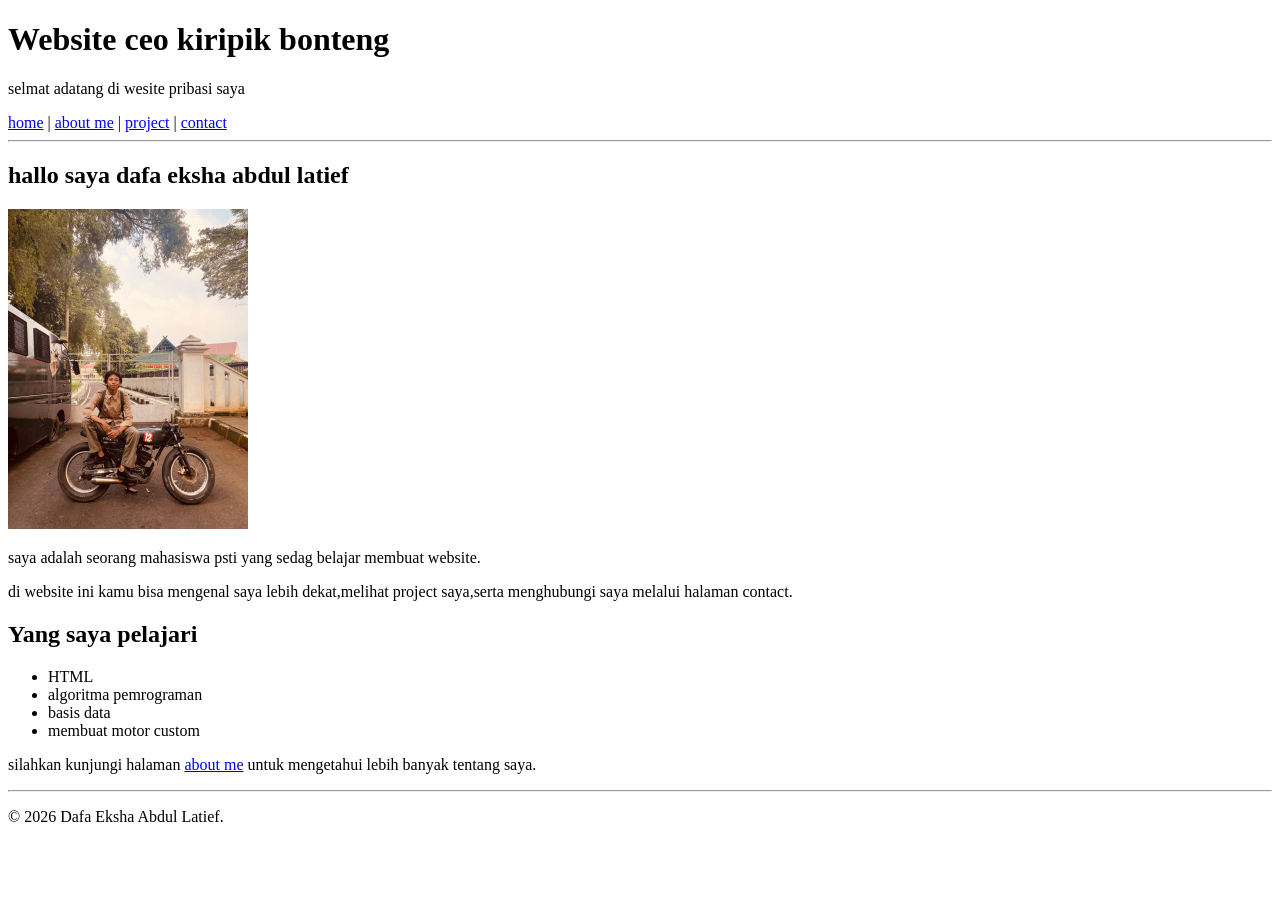
==== index.html @ a80f3691 "commit kedua" ====
<!doctype html>
<html lang="id">
  <head>
    <meta charset="UTF-8" />
    <title>home</title>
  </head>
  <body>
    <h1>Website ceo kiripik bonteng</h1>
    <p>selmat adatang di wesite pribasi saya</p>
    <nav>
      <a href="index.html">home</a> | <a href="about me.html">about me</a> |
      <a href="project.html">project</a> |
      <a href="contact.html">contact</a>
    </nav>
    <hr />
    <h2 id="tentang">hallo saya dafa eksha abdul latief</h2>
  </body>
</html>
<html lang="id">
  <head>
    <meta charset="UTF-8" />
    <title>Menampilkan Gambar</title>
  </head>
  <body>
    <img
      src="assets\dafa ganteng.jpeg"
      alt="Foto profil mahasiswa"
      width="240"
    />
    <p>
      saya adalah seorang mahasiswa psti yang sedag belajar membuat website.
    </p>
    <p>
      di website ini kamu bisa mengenal saya lebih dekat,melihat project
      saya,serta menghubungi saya melalui halaman contact.
    </p>
    <h2>Yang saya pelajari</h2>
    <ul>
      <li>HTML</li>
      <li>algoritma pemrograman</li>
      <li>basis data</li>
      <li>membuat motor custom</li>
    </ul>
    <p>
      silahkan kunjungi halaman <a href="about me.html">about me</a> untuk
      mengetahui lebih banyak tentang saya.
    </p>
    <hr />
    <p>© 2026 Dafa Eksha Abdul Latief.</p>
  </body>
</html>
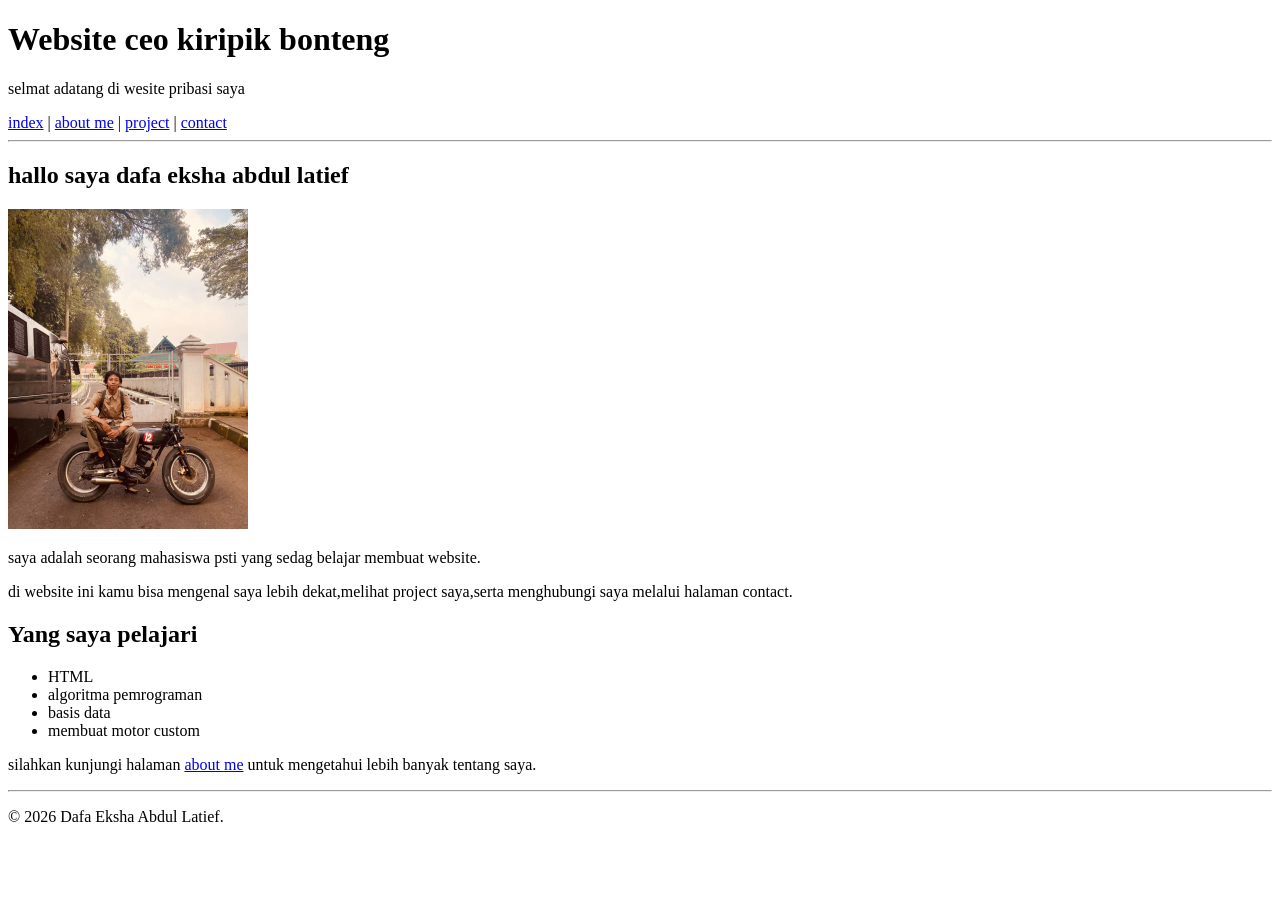
==== commit 799900bc: "commit pertama" ====
--- a/index.html
+++ b/index.html
@@ -8,7 +8,7 @@
     <h1>Website ceo kiripik bonteng</h1>
     <p>selmat adatang di wesite pribasi saya</p>
     <nav>
-      <a href="index.html">home</a> | <a href="about me.html">about me</a> |
+      <a href="index.html">index</a> | <a href="about me.html">about me</a> |
       <a href="project.html">project</a> |
       <a href="contact.html">contact</a>
     </nav>
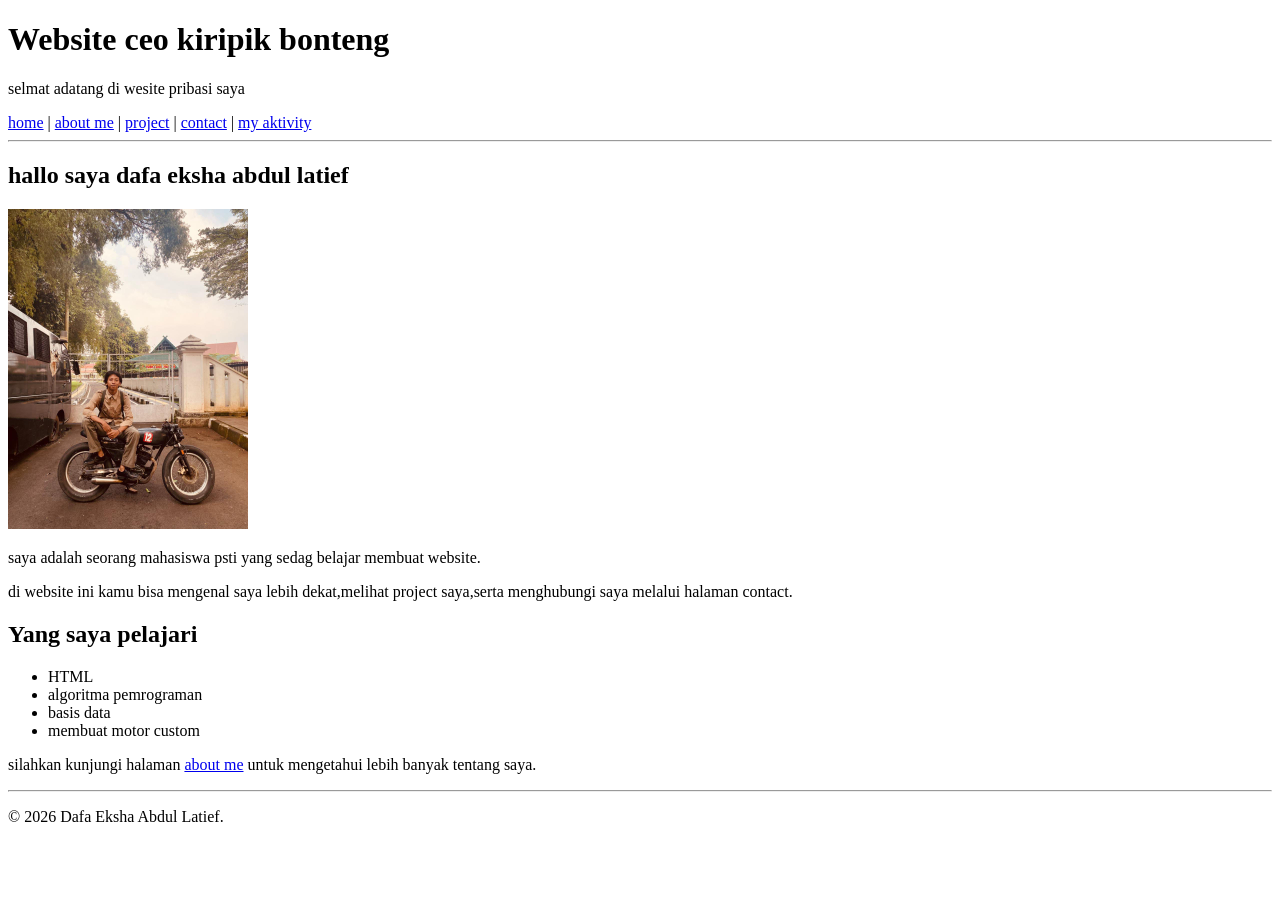
==== commit 9f0579b6: "my journey" ====
--- a/index.html
+++ b/index.html
@@ -8,9 +8,9 @@
     <h1>Website ceo kiripik bonteng</h1>
     <p>selmat adatang di wesite pribasi saya</p>
     <nav>
-      <a href="index.html">index</a> | <a href="about me.html">about me</a> |
-      <a href="project.html">project</a> |
-      <a href="contact.html">contact</a>
+      <a href="index.html">home</a> | <a href="about me.html">about me</a> |
+      <a href="project.html">project</a> | <a href="contact.html">contact</a> |
+      <a href="my aktivity.html">my aktivity</a>
     </nav>
     <hr />
     <h2 id="tentang">hallo saya dafa eksha abdul latief</h2>
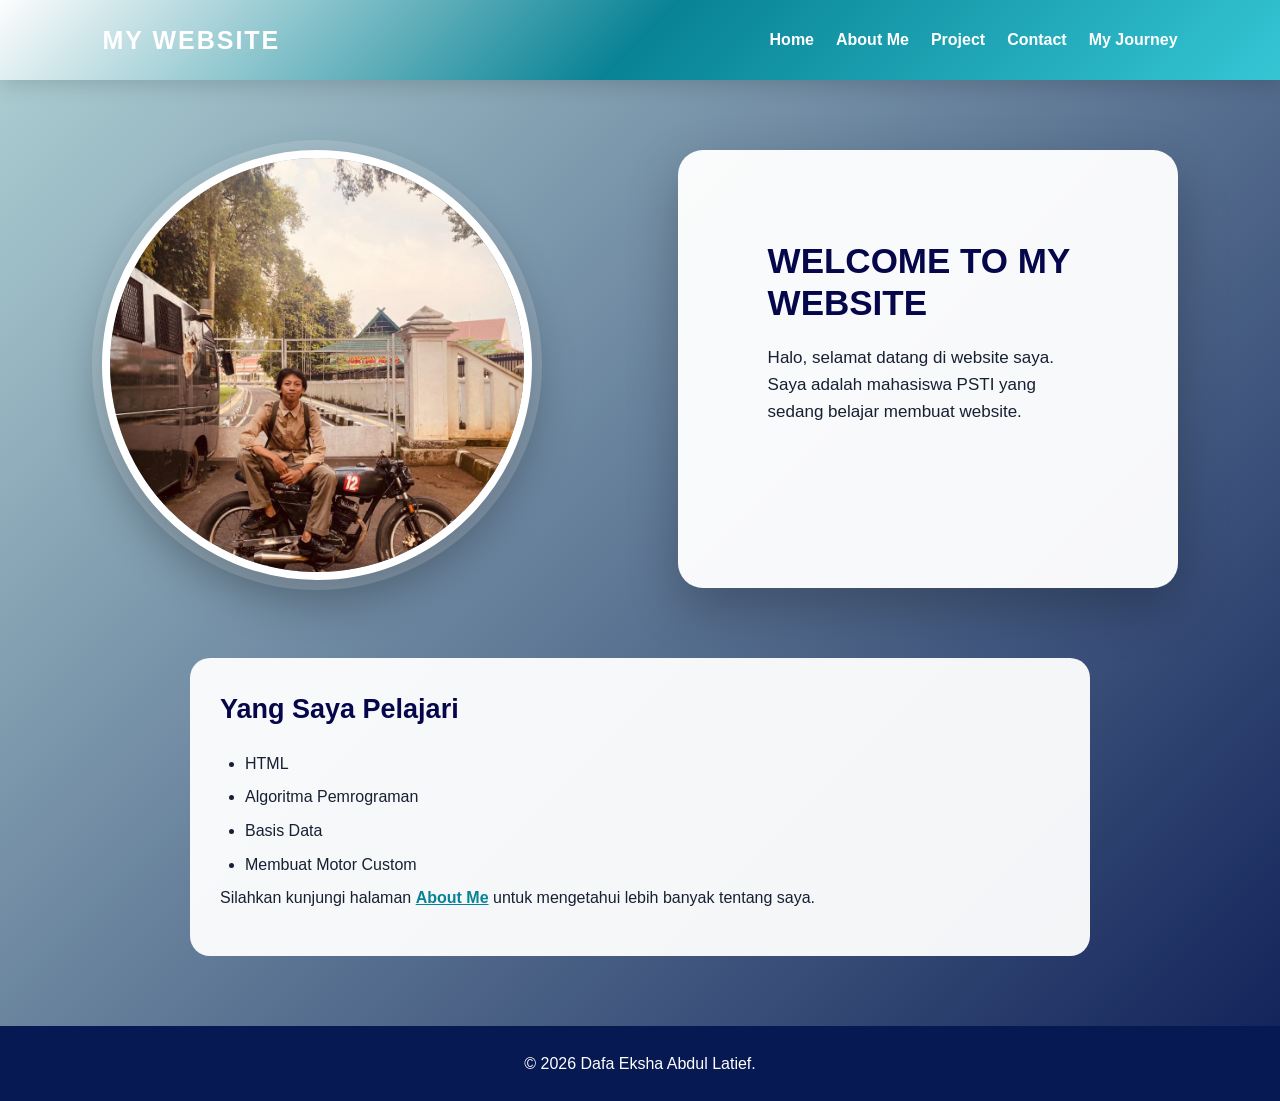
==== commit 9a47aff3: "update HTML da CSS" ====
--- a/index.html
+++ b/index.html
@@ -1,51 +1,61 @@
-<!doctype html>
+<!DOCTYPE html>
 <html lang="id">
-  <head>
-    <meta charset="UTF-8" />
-    <title>home</title>
-  </head>
-  <body>
-    <h1>Website ceo kiripik bonteng</h1>
-    <p>selmat adatang di wesite pribasi saya</p>
-    <nav>
-      <a href="index.html">home</a> | <a href="about me.html">about me</a> |
-      <a href="project.html">project</a> | <a href="contact.html">contact</a> |
-      <a href="my aktivity.html">my aktivity</a>
-    </nav>
-    <hr />
-    <h2 id="tentang">hallo saya dafa eksha abdul latief</h2>
-  </body>
-</html>
-<html lang="id">
-  <head>
-    <meta charset="UTF-8" />
-    <title>Menampilkan Gambar</title>
-  </head>
-  <body>
-    <img
-      src="assets\dafa ganteng.jpeg"
-      alt="Foto profil mahasiswa"
-      width="240"
-    />
-    <p>
-      saya adalah seorang mahasiswa psti yang sedag belajar membuat website.
-    </p>
-    <p>
-      di website ini kamu bisa mengenal saya lebih dekat,melihat project
-      saya,serta menghubungi saya melalui halaman contact.
-    </p>
-    <h2>Yang saya pelajari</h2>
-    <ul>
-      <li>HTML</li>
-      <li>algoritma pemrograman</li>
-      <li>basis data</li>
-      <li>membuat motor custom</li>
-    </ul>
-    <p>
-      silahkan kunjungi halaman <a href="about me.html">about me</a> untuk
-      mengetahui lebih banyak tentang saya.
-    </p>
-    <hr />
-    <p>© 2026 Dafa Eksha Abdul Latief.</p>
-  </body>
-</html>
+<head>
+    <meta charset="UTF-8">
+    <meta name="viewport" content="width=device-width, initial-scale=1.0">
+    <title>Website Dafa</title>
+    <link rel="stylesheet" href="style.css">
+</head>
+<body>
+
+    <header>
+        <h1>MY WEBSITE</h1>
+
+        <nav>
+            <a href="index.html">Home</a>
+            <a href="about me.html">About Me</a>
+            <a href="project.html">Project</a>
+            <a href="contact.html">Contact</a>
+            <a href="my aktivity.html">My Journey</a>
+        </nav>
+    </header>
+    <main class="home">
+
+        <div class="container">
+            <div class="foto">
+                <img 
+                    src="assets/dafa ganteng.jpeg" 
+                    alt="Foto Dafa">
+                
+            </div>
+            <div class="card">
+                <h2>WELCOME TO MY WEBSITE</h2>
+                <p>
+                    Halo, selamat datang di website saya.
+                    Saya adalah mahasiswa PSTI yang sedang
+                    belajar membuat website.
+                </p>
+            </div>
+
+        </div>
+        <section class="learning">
+            <h2>Yang Saya Pelajari</h2>
+            <ul>
+                <li>HTML</li>
+                <li>Algoritma Pemrograman</li>
+                <li>Basis Data</li>
+                <li>Membuat Motor Custom</li>
+            </ul>
+            <p>
+                Silahkan kunjungi halaman
+                <a href="about me.html">About Me</a>
+                untuk mengetahui lebih banyak tentang saya.
+            </p>
+        </section>
+    </main>
+    <footer>
+        <p>© 2026 Dafa Eksha Abdul Latief.</p>
+    </footer>
+
+</body>
+</html>
--- a/style.css
+++ b/style.css
@@ -0,0 +1,695 @@
+* {
+    margin: 0;
+    padding: 0;
+    box-sizing: border-box;
+}
+
+html {
+    scroll-behavior: smooth;
+}
+
+body {
+    font-family: "Segoe UI", Arial, sans-serif;
+    background: #f4f8fc;
+    color: #172033;
+    line-height: 1.6;
+}
+
+
+header {
+    position: sticky;
+    top: 0;
+    z-index: 1000;
+
+    display: flex;
+    justify-content: space-between;
+    align-items: center;
+
+    padding: 20px 8%;
+
+    background: linear-gradient(
+        135deg,
+        #fdfdfd,
+        #088395,
+        #35c6d4
+    );
+
+    color: white;
+
+    box-shadow: 0 5px 20px rgba(0, 0, 0, 0.15);
+}
+
+header h1 {
+    font-size: 25px;
+    letter-spacing: 2px;
+    text-transform: uppercase;
+}
+
+
+nav {
+    display: flex;
+    align-items: center;
+    gap: 22px;
+}
+
+nav a {
+    position: relative;
+
+    color: white;
+    text-decoration: none;
+    font-weight: 600;
+    text-transform: capitalize;
+
+    transition: 0.3s ease;
+}
+
+nav a::after {
+    content: "";
+
+    position: absolute;
+    left: 0;
+    bottom: -7px;
+
+    width: 0;
+    height: 3px;
+
+    background-color: #ffffff;
+    border-radius: 10px;
+
+    transition: 0.3s ease;
+}
+
+nav a:hover {
+    color: #d7ffff;
+}
+
+nav a:hover::after {
+    width: 100%;
+}
+
+
+main{
+    min-height: 75vh;
+    padding: 70px 8%;
+}
+
+main h2 {
+    margin-bottom: 20px;
+
+    color: #071952;
+    font-size: 32px;
+}
+
+main h3 {
+    color: #088395;
+    margin-bottom: 12px;
+}
+
+main p {
+    margin-bottom: 15px;
+}
+
+main a {
+    color: #088395;
+    font-weight: 600;
+}
+
+main a:hover {
+    color: #071952;
+}
+
+
+.home {
+    background:
+        linear-gradient(
+            135deg,
+            rgba(163, 199, 204, 0.9),
+            rgba(7, 25, 82, 0.95)
+        );
+
+    color: white;
+}
+
+.home h2 {
+    color: #06064b;
+}
+
+.container {
+    display: flex;
+    justify-content: space-between
+    align-items center;
+
+    gap: 70px;
+
+    max-width: 1200px;
+    margin: 0 auto;
+}
+
+
+.foto {
+    flex: 1;
+    text-align: space-around;
+}
+
+.foto img {
+    width: 100%;
+    max-width: 430px;
+    height: 430px;
+
+    object-fit: cover;
+
+    border: 8px solid white;
+    border-radius: 50%;
+
+    box-shadow:
+        0 0 0 10px rgba(255, 255, 255, 0.15),
+        0 20px 45px rgba(0, 0, 0, 0.3);
+
+    transition: 0.5s ease;
+}
+
+.foto img:hover {
+    transform: scale(1.05) rotate(2deg);
+}
+
+
+.card {
+    flex: 6;
+
+    max-width: 500px;
+
+    padding:90px;
+
+    background: rgba(255, 255, 255, 0.96);
+    color: #172033;
+
+    border-radius: 25px;
+
+    box-shadow: 0 20px 50px rgba(0, 0, 0, 0.25);
+
+    transition: 0.3s ease;
+}
+
+.card:hover {
+    transform: translateY(-12px);
+    box-shadow: 0 30px 60px rgba(0, 0, 0, 0.35);
+}
+
+.card h2 {
+    font-size: 35px;
+    line-height: 1.2;
+}
+
+.card p {
+    font-size: 17px;
+}
+
+
+.learning {
+    max-width: 900px;
+    margin: 70px auto 0;
+
+    padding: 30px;
+
+    background: rgba(255, 255, 255, 0.95);
+    color: #172033;
+
+    border-radius: 20px;
+}
+
+.learning h2 {
+    font-size: 27px;
+}
+
+.learning ul {
+    padding-left: 25px;
+}
+
+.learning li {
+    margin-bottom: 8px;
+}
+
+
+
+button,
+input[type="submit"],
+input[type="reset"] {
+    padding: 12px 25px;
+
+    border: none;
+    border-radius: 10px;
+
+    background: linear-gradient(
+        135deg,
+        #088395,
+        #071952
+    );
+
+    color: white;
+
+    font-size: 15px;
+    font-weight: 600;
+
+    cursor: pointer;
+
+    transition: 0.3s ease;
+}
+
+button:hover,
+input[type="submit"]:hover,
+input[type="reset"]:hover {
+    transform: translateY(-3px);
+
+    box-shadow: 0 8px 20px rgba(7, 25, 82, 0.3);
+}
+
+input[type="reset"] {
+    background: #e63946;
+}
+
+input[type="reset"]:hover {
+    background: #b91c2b;
+}
+
+
+
+.about {
+    background: linear-gradient(
+        135deg,
+        #f4f8fc,
+        #dffaff
+    );
+}
+
+.profile,
+.data-diri,
+.hobi,
+.pendidikan {
+    max-width: 950px;
+
+    margin: 0 auto 35px;
+    padding: 30px;
+
+    background: white;
+
+    border-radius: 20px;
+
+    box-shadow: 0 10px 30px rgba(7, 25, 82, 0.08);
+
+    transition: 0.3s ease;
+}
+
+.profile:hover,
+.data-diri:hover,
+.hobi:hover,
+.pendidikan:hover {
+    transform: translateY(-5px);
+    box-shadow: 0 15px 35px rgba(7, 25, 82, 0.15);
+}
+
+.profile h2,
+.data-diri h2,
+.hobi h2,
+.pendidikan h2 {
+    border-left: 5px solid #088395;
+    padding-left: 15px;
+}
+
+.hobi ol,
+.pendidikan ul {
+    padding-left: 25px;
+}
+
+.hobi li,
+.pendidikan li {
+    margin-bottom: 8px;
+}
+
+
+table {
+    width: 100%;
+
+    border-collapse: collapse;
+
+    margin-top: 20px;
+
+    background: white;
+    overflow: hidden;
+}
+
+th,
+td {
+    padding: 15px;
+
+    border: 1px solid #d7e2ec;
+
+    text-align: left;
+}
+
+th {
+    background: linear-gradient(
+        135deg,
+        #071952,
+        #088395
+    );
+
+    color: white;
+}
+
+tr:nth-child(even) {
+    background-color: #f0f8fc;
+}
+
+tr {
+    transition: 0.2s ease;
+}
+
+tr:hover {
+    background-color: #d9f7fa;
+}
+
+
+.project {
+    background: linear-gradient(
+        135deg,
+        #f4f8fc,
+        #e5fbff
+    );
+}
+
+.project-intro {
+    max-width: 900px;
+    margin: 0 auto 35px;
+}
+
+.project-card {
+    display: inline-block;
+    vertical-align: top;
+
+    width: 45%;
+
+    min-height: 300px;
+
+    margin: 15px;
+    padding: 25px;
+
+    background: white;
+
+    border-radius: 20px;
+
+    box-shadow: 0 10px 30px rgba(7, 25, 82, 0.1);
+
+    transition: 0.4s ease;
+}
+
+.project-card:hover {
+    transform: translateY(-10px);
+
+    box-shadow: 0 20px 40px rgba(7, 25, 82, 0.2);
+}
+
+.project-card img {
+    width: 100%;
+    max-height: 230px;
+
+    object-fit: cover;
+
+    border-radius: 15px;
+    margin-bottom: 15px;
+
+    transition: 0.4s ease;
+}
+
+.project-card img:hover {
+    transform: scale(1.03);
+}
+
+.technology,
+.project-table {
+    max-width: 1000px;
+
+    margin: 35px auto;
+    padding: 30px;
+
+    background: white;
+
+    border-radius: 20px;
+
+    box-shadow: 0 10px 30px rgba(7, 25, 82, 0.08);
+}
+
+.technology ul {
+    padding-left: 25px;
+}
+
+
+.contact {
+    background: linear-gradient(
+        135deg,
+        #f4f8fc,
+        #dffaff
+    );
+}
+
+.contact-info,
+.contact-form {
+    max-width: 800px;
+
+    margin: 0 auto 35px;
+    padding: 35px;
+
+    background: white;
+
+    border-radius: 20px;
+
+    box-shadow: 0 10px 30px rgba(7, 25, 82, 0.1);
+}
+
+.form-group {
+    display: flex;
+    flex-direction: column;
+
+    gap: 8px;
+
+    margin-bottom: 20px;
+}
+
+.form-group > label {
+    font-weight: 600;
+    color: #071952;
+}
+
+input,
+textarea,
+select {
+    width: 100%;
+
+    padding: 12px 15px;
+
+    border: 2px solid #d7e2ec;
+    border-radius: 10px;
+
+    font-family: inherit;
+    font-size: 15px;
+
+    outline: none;
+
+    transition: 0.3s ease;
+}
+
+textarea {
+    resize: vertical;
+}
+
+input:focus,
+textarea:focus,
+select:focus {
+    border-color: #088395;
+
+    box-shadow: 0 0 0 4px rgba(8, 131, 149, 0.15);
+}
+
+
+/* Radio dan checkbox */
+
+.form-group input[type="radio"],
+.form-group input[type="checkbox"] {
+    width: auto;
+    margin-right: 8px;
+}
+
+.form-group label:has(input[type="radio"]),
+.form-group label:has(input[type="checkbox"]) {
+    font-weight: normal;
+    color: #172033;
+}
+
+
+/* Tombol form */
+
+.form-button {
+    display: flex;
+    gap: 12px;
+    margin: 25px 0;
+}
+
+.journey {
+    background: linear-gradient(
+        135deg,
+        #f4f8fc,
+        #e5fbff
+    );
+}
+
+.journey > h2 {
+    text-align: center;
+}
+
+.journey-card {
+    max-width: 800px;
+
+    margin: 30px auto;
+    padding: 30px;
+
+    text-align: center;
+
+    background: white;
+
+    border-radius: 20px;
+
+    box-shadow: 0 10px 30px rgba(7, 25, 82, 0.1);
+
+    transition: 0.4s ease;
+}
+
+.journey-card:hover {
+    transform: translateY(-8px);
+    box-shadow: 0 20px 40px rgba(7, 25, 82, 0.2);
+}
+
+.journey-card img {
+    width: 100%;
+    max-width: 500px;
+    max-height: 350px;
+
+    object-fit: cover;
+
+    border-radius: 15px;
+    margin-top: 15px;
+}
+
+
+footer {
+    padding: 25px;
+
+    background: #071952;
+    color: white;
+
+    text-align: center;
+}
+
+footer p {
+    margin: 0;
+}
+
+
+@media (max-width: 768px) {
+
+    header {
+        flex-direction: column;
+        gap: 18px;
+
+        padding: 20px;
+    }
+
+    header h1 {
+        text-align: center;
+        font-size: 22px;
+    }
+
+    nav {
+        flex-wrap: wrap;
+        justify-content: center;
+        gap: 15px;
+    }
+
+    main {
+        padding: 40px 5%;
+    }
+
+    .container {
+        flex-direction: column;
+        gap: 35px;
+    }
+
+    .foto img {
+        width: 280px;
+        height: 280px;
+    }
+
+    .card {
+        width: 100%;
+        padding: 25px;
+    }
+
+    .card h2 {
+        font-size: 28px;
+    }
+
+    .learning {
+        margin-top: 40px;
+    }
+
+    .project-card {
+        display: block;
+        width: 100%;
+        margin: 20px 0;
+    }
+
+    .profile,
+    .data-diri,
+    .hobi,
+    .pendidikan,
+    .contact-info,
+    .contact-form,
+    .technology,
+    .project-table {
+        padding: 22px;
+    }
+
+    table {
+        display: block;
+        overflow-x: auto;
+        white-space: nowrap;
+    }
+
+    .form-button {
+        flex-direction: column;
+    }
+
+    button,
+    input[type="submit"],
+    input[type="reset"] {
+        width: 100%;
+    }
+}
+
+@keyframes muncul {
+    from {
+        opacity: 0;
+        transform: translateY(25px);
+    }
+
+    to {
+        opacity: 1;
+        transform: translateY(0);
+    }
+}
+
+main > section,
+.container,
+.card,
+.project-card,
+.journey-card {
+    animation: muncul 0.8s ease;
+}
